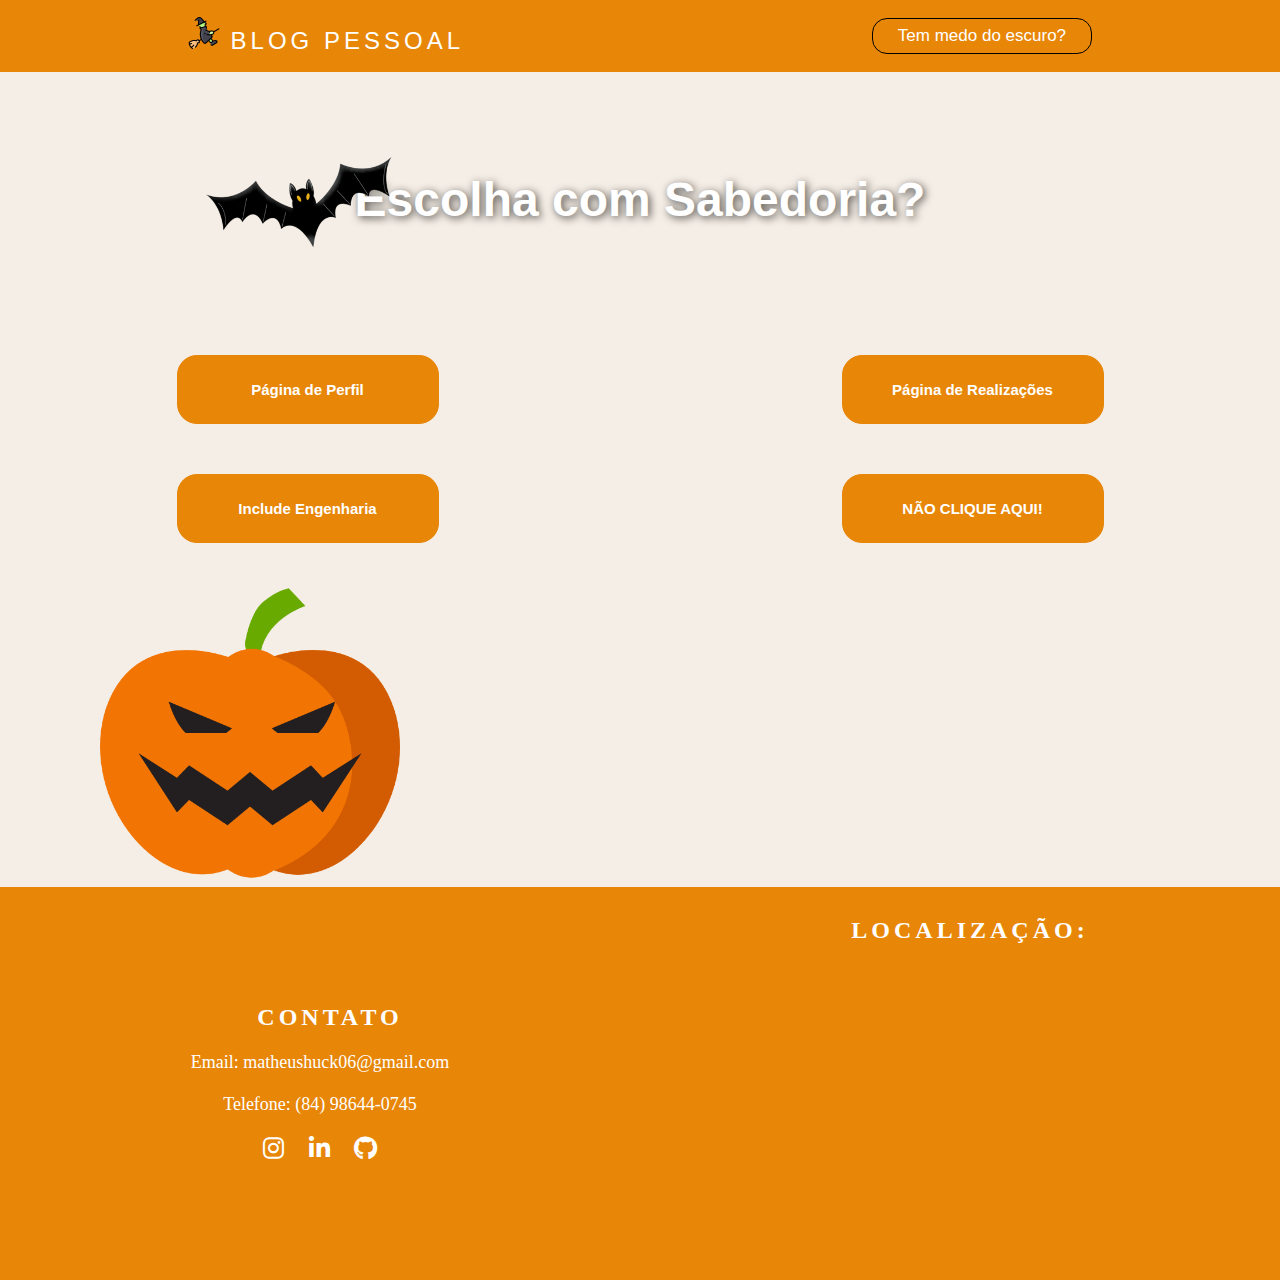
==== index.html @ c3bdc284 "adicionando o blog completo" ====
<!DOCTYPE html>
<html lang="pt-br">

<head>
    <meta charset="UTF-8">
    <meta name="viewport" content="width=device-width, initial-scale=1.0">
    <link rel="stylesheet" type="text/css" href="css/style.css" />
    <link rel="shortcyt icon" href="img/icones/witch-hat.png">
    <link rel="stylesheet" href="https://cdnjs.cloudflare.com/ajax/libs/font-awesome/6.0.0-beta3/css/all.min.css">

    <title>Blog Pessoal</title>
</head>

<body>
    <section> <!--  Navbar -->
        <header>
            <nav>
                <a class="logo" href="index.html"><img src="img/icones/bruxa.png" height="32px"> Blog Pessoal</a>
                <div class="menu-mobile">
                    <div class="linha1"></div>
                    <div class="linha2"></div>
                    <div class="linha3"></div>
                </div>
                <ul class="nav-lista">
                    <li> <button class="botao-tema" id="theme-toggle">Tem medo do escuro?</button></li>
                    <!-- <li><a href="#">Inicio</a></li>
                    <li><a href="#">Inicio</a></li>
                    <li><a href="#"><img class="img-aranha" src="img/icones/icone-aranha.png"></a></li> -->
                </ul>
            </nav>
        </header>

    </section>


    <main>
        <h1 class="texto-primario">Escolha com Sabedoria?</h1>
        <div class="morcego">
            <img src="img/morcego2.png" width="200px">
        </div>

        <div class="div-primaria">

            <div>
                <a href="pag_perfil.html" class="myButton">Página de Perfil</a>
            </div>
            <div>
                <a href="pag_reali.html" class="myButton">Página de Realizações</a>
            </div>
            <div>
                <a href="include.html" class="myButton">Include Engenharia</a>
            </div>
            <div>
                <a href="naoclique.html" class="myButton">NÃO CLIQUE AQUI!</a>
            </div>
        </div>
        <img class="img-primaria" src="img/icones/abobora.png">

    </main>


    <section>
        <footer>
            <div class="div-footer">
                <div class="social-icons">
                   <h2>Contato</h2>
                    <br>
                    <p>Email: matheushuck06@gmail.com</p>
                    <br>
                    <p>Telefone: (84) 98644-0745</p>
                    <br>
                    <a href="https://www.instagram.com/matheusy0/"  target="_blank"><i
                            class="fab fa-instagram"></i></a>
                    <a href="https://www.linkedin.com/in/matheus-bezerra-0195b0235/" target="_blank"><i
                            class="fab fa-linkedin-in"></i></a>
                    <a href="https://github.com/MatthLB" target="_blank"><i class="fa-brands fa-github"></i></a>
                </div>

                <div class="social-icons">
                    <h2>localização:</h2>
                    <br>
                    <iframe
                        src="https://www.google.com/maps/embed?pb=!1m14!1m8!1m3!1d15876.392722412887!2d-35.1996827!3d-5.8417846!3m2!1i1024!2i768!4f13.1!3m3!1m2!1s0x7b2ff93abc3e2fb%3A0xb26233c3668542c0!2sInclude%20Engenharia!5e0!3m2!1spt-BR!2sbr!4v1731716120770!5m2!1spt-BR!2sbr"
                        width="300" height="280" style="border:0;" allowfullscreen="" loading="lazy"
                        referrerpolicy="no-referrer-when-downgrade"></iframe>
                </div>
                <!-- <div class="mapa"> 
                    
                </div> -->
            </div>
        </footer>
    </section>

    <script src="java-script/config.js"></script>

</body>

</html>
---- css/style.css ----
* {
    margin: 0;
    padding: 0;
}

a {
    color: white;
    text-decoration: none;
    /*sem o sublinhado */
    transition: 0.3s;
}

a:hover {
    opacity: 0.7;
}

.logo {
    font-size: 24px;
    text-transform: uppercase;
    letter-spacing: 4px;
}

nav {
    display: flex;
    justify-content: space-around;
    align-items: center;
    font-family: system-io, -apple-system, Arial, Helvetica, sans-serif;
    background: #e78607;
    height: 8vh;
    /*unidade que se adapta a janela de visualisação  */
}

main {
    background-color: #f5eee6;
    height: auto;
    font-family: system-io, -apple-system, Arial, Helvetica, sans-serif;
    transition: background-color 0.3s, color 0.3s;
}

.nav-lista {
    list-style: none;
    display: flex;
}

.nav-lista li {
    letter-spacing: 3px;
    margin-left: 32px;
}

.menu-mobile {
    display: none;
    cursor: pointer;
}

.menu-mobile div {
    width: 32px;
    height: 2px;
    background: #fff;
    margin: 8px;
}


.nav-lista.active {
    transform: translateX(0);
}

/* mobile */

@keyframes navLinkFade {
    from {
        opacity: 0;
        transform: translateX(50px);
    }

    to {
        opacity: 1;
        transform: translateX(0);
    }
}

h2 {
    font-size: 24px;
    text-transform: uppercase;
    letter-spacing: 4px;
    color: #fff;
    margin-left: 20px;
}

.img-primaria {
    height: 300px;
    padding-left: 100px;
    padding-top: 40px;
}

.div-primaria {
    display: grid;
    gap: 50px;
    grid-template-columns: 1fr 1fr;
    grid-row: auto;
    margin-top: 10%;
    place-items: center;
}

.texto-primario {
    color: #ffffff;
    text-align: center;
    padding-top: 100px;
}

/* Área do botão */
.myButton {
    box-shadow: inset 0px 0px 0px 0px #e78607;
    background: linear-gradient(to bottom, #e78607 5%, #e78607 100%);
    background-color: #e78607;
    border-radius: 20px;
    border: 1px solid #e78607;
    display: inline-block;
    cursor: pointer;
    color: #ffffff;
    font-family: Arial;
    font-size: 15px;
    font-weight: bold;
    padding: 25px 30px;
    text-decoration: none;
    text-shadow: 0px 1px 0px #e78607;
    width: 200px;
    text-align: center;
}

.myButton:hover {
    background: linear-gradient(to bottom, #e78607 5%, #e78607 100%);
    background-color: #e78607;
}

.myButton:active {
    position: relative;
    top: 1px;
}

/* Rodapé */

footer {
    background: #e78607;
    height: auto;
}

.div-footer {
    display: grid;
    grid-template-columns: 1fr 1fr;
    place-items: center;
    font-size: 18px;
    color: white;
    padding-bottom: 30px;
    padding-top: 30px;
}

.social-icons {
    text-align: center;
}

.social-icons a {
    margin: 0 10px;
    text-decoration: none;
    font-size: 24px;

}

.social-icons a:hover {
    color: #ddd;
}

/* ====================== Morcego ========================= */

.morcego {
    font-size: 50px;
    /* Tamanho */
    position: absolute;
    top: 110px;
    /*  posição  */
    left: 30%;
    /* Centraliza na horizontal */
    transform: translateX(-50%);
    /* Ajusta a posição para centralizar */
    animation: voar 4s infinite ease-in-out;
}

@keyframes voar {
    0% {
        transform: translate(-50%, 0);
        /* Posição inicial */
    }

    50% {
        transform: translate(-50%, -20px);
        /* Sobe um pouco */
    }

    100% {
        transform: translate(-50%, 0);
        /* Volta à posição inicial */
    }
}

/* ============================== página perfil ======================== */

main h1 {
    text-align: center;
    padding-top: 40px;
    color: #ffffff;
    /* Cor clara para destacar sobre fundos escuros */
    text-shadow: 2px 2px 8px rgba(0, 0, 0, 0.7);
    /* Sombra escura para dar contraste */
    font-size: 3em;
    /* Aumenta o tamanho para mais destaque */

}

.container-info {
    display: grid;
    grid-template-columns: 1fr 1fr;
    place-items: center;
    margin-left: auto;
    margin-right: auto;
    margin-top: 30px;
    padding: 20px;
    border: 1px solid #ddd;
    border-radius: 8px;
    background-color: #f9f9f9;
    height: 1000px;
    width: 1200px;
}

.container-info img {
    height: 300px;
    width: 300px;
    object-fit: cover;
    border-radius: 50%;
}

.hobbies {
    font-weight: bold;
    color: #333;
}

.container-info p {
    font-family: Arial, sans-serif;
    max-width: 400px;
    margin: 10px;
    padding: 20px;

}

.container-info ul {
    margin-left: 60px;
}

.container-info h3 {
    margin-bottom: 50px;
    color: #e78607;
    text-align: center;
}

.container-pq {
    display: block;
    margin-left: auto;
    margin-right: auto;
    margin-top: 50px;
    padding: 20px;
    border: 1px solid #ddd;
    border-radius: 8px;
    background-color: #f9f9f9;
    height: auto;
    width: 800px;
}

.container-pq p {
    font-family: Arial, sans-serif;
    margin: 10px;
    padding: 20px;

}

.inclu {
    display: grid;
    grid-template-columns: 1fr 1fr;
    place-items: center;
    margin-left: auto;
    margin-right: auto;
    margin-top: 30px;
    padding: 20px;
    border: 1px solid #ddd;
    border-radius: 8px;
    background-color: #f9f9f9;
    height: 1000px;
    width: 1200px;
}

.inclu img {
    height: 250px;
    width: 250px;
    object-fit: cover;
    border-radius: 50%;
}

.inclu h2 {
    color: #e78607;
}

.inclu p {
    font-family: Arial, sans-serif;
    max-width: 600px;
    margin: 10px;
    padding: 20px;
    text-align: justify;
}

/* =================== Página de Realizações =================== */

.posts {
    display: grid;
    grid-template-columns: 1fr 1fr;
    place-items: center;
    margin-left: auto;
    margin-right: auto;
    margin-top: 50px;
    padding: 20px;
    border: 1px solid #ddd;
    border-radius: 8px;
    background-color: #f9f9f9;
    height: auto;
    width: 1000px;
}

.posts h2 {
    color: #e78607;
}

.modal-content h2 {
    color: #e78607;
    margin-top: 30px;
    margin-bottom: 30px;
}

.posts img {
    height: 300px;
    width: 300px;
    object-fit: cover;
    border-radius: 50%;
}

.posts p {
    font-family: Arial, sans-serif;
    max-width: 400px;
    margin: 10px;
    padding: 20px;
}


.delete-btn {
    color: red;
    cursor: pointer;
    font-weight: bold;
    float: inline-end;
}

/* Estilos para o modal */
.modal {
    display: none;
    /* Modal oculto por padrão */
    position: fixed;
    top: 0;
    left: 0;
    right: 0;
    bottom: 0;
    background-color: rgba(0, 0, 0, 0.5);
    /* Fundo semitransparente */
    justify-content: center;
    align-items: center;
    text-align: center;
}

.modal input {
    font-family: Poppins-Regular;
    line-height: 1.2;
    font-size: 18px;
    width: 400px;
    background: transparent;
    height: 60px;

}

.modal-content {
    background-color: white;
    padding: 20px;
    border-radius: 5px;
    max-width: 500px;
    width: 100%;
}

.close-btn {
    float: right;
    font-size: 20px;
    cursor: pointer;
}




/* animação e responsividade */

@media (max-width: 1550px) {
    .morcego {
        top: 100px;
        left: 300px;
    }

    .container-info {
        display: grid;
        grid-template-columns: auto;
        place-items: center;
        margin-left: auto;
        margin-right: auto;
        margin-top: 50px;
        padding: 50px;
        height: 1100px;
        width: 500px;
    }

    .posts {
        margin-left: 15%;
        width: 900px;
    }

    .container-pq {
        display: grid;
        grid-template-columns: auto;
        justify-items: center;
        margin-left: auto;
        margin-right: auto;
        margin-top: 50px;
        padding: 50px;
        height: auto;
        width: 500px;
    }

}



@media (max-width: 1200px) {
    .morcego {
        top: 90px;
        left: 140px;
    }

    .container-info {
        display: grid;
        grid-template-columns: auto;
        justify-items: center;
        margin-left: auto;
        margin-right: auto;
        margin-top: 50px;
        padding: 50px;
        background-color: #f9f9f9;
        width: 500px;
    }

    .inclu {
        display: grid;
        grid-template-columns: auto;
        justify-items: center;
        margin-left: auto;
        margin-right: auto;
        margin-top: 50px;
        padding: 50px;
        background-color: #f9f9f9;
        width: 500px;
        height: auto;
    }

    .container-pq {
        display: grid;
        grid-template-columns: auto;
        justify-items: center;
        margin-left: auto;
        margin-right: auto;
        margin-top: 50px;
        padding: 50px;
        background-color: #f9f9f9;
        width: 500px;
    }

    .posts {
        margin-left: 13%;
        width: 800px;
    }

}

@media (max-width: 990px) {
    body {
        overflow-x: hidden;
    }

    .nav-lista {
        position: absolute;
        top: 8vh;
        right: 0;
        width: 50vw;
        height: 92vh;
        background: #e78607;
        flex-direction: column;
        align-items: center;
        justify-content: space-around;
        transform: translateX(100%);
        transition: transform 0.3s ease-in;
        /* chegada suave */
    }

    .nav-lista li {
        margin-left: 0;
        opacity: 0;
    }

    .menu-mobile {
        display: block;
    }

    .div-primaria {
        display: block;
        text-align: center;

    }

    .div-footer {
        display: block;
        padding-left: 30px;

    }

    .myButton {
        margin-top: 15px;
    }

    .morcego {
        top: 20px;
        left: 140px;
    }

    .img-susto {
        position: relative;
        height: 100vh;
        width: 100vw;

    }

    .container-info {
        display: grid;
        grid-template-columns: auto;
        /* Define uma linhas */
        justify-items: center;
        margin-left: auto;
        margin-right: auto;
        margin-top: 50px;
        padding: 50px;
        background-color: #f9f9f9;
        width: 400px;

    }

    .inclu {
        display: grid;
        grid-template-columns: auto;
        justify-items: center;
        margin-left: auto;
        margin-right: auto;
        margin-top: 50px;
        padding: 50px;
        background-color: #f9f9f9;
        width: 400px;
        height: auto;
    }

    .container-pq {
        display: grid;
        grid-template-columns: auto;
        /* Define uma linhas */
        justify-items: center;
        margin-left: auto;
        margin-right: auto;
        margin-top: 50px;
        padding: 50px;
        background-color: #f9f9f9;
        width: 400px;
    }

    .posts {
        display: grid;
        grid-template-columns: auto;
        justify-items: center;
        margin-left: auto;
        margin-right: auto;
        margin-top: 50px;
        padding: 50px;
        background-color: #f9f9f9;
        text-align: center;
        width: 350px;
    }

}



/* ======================================= */

@media (max-width: 480px) {

    .img-primaria {
        height: 270px;
        padding-left: 70px;
        padding-top: 0px;
    }

    .modal-content {
        max-width: 300px;
        width: 100%;
    }

    .caixa-texto{
        max-width: 200px;
    }

    .modal input {
       
        width: 250px;
        background: transparent;
        height: 60px;
    
    }

    .container-info {
        display: block;
        margin-left: auto;
        margin-right: auto;
        border: 1px solid #ddd;
        width: 280px;
        padding-bottom: 200px;
    }

    .container-pq {
        display: block;
        margin-left: auto;
        margin-right: auto;
        border: 1px solid #ddd;
        width: 280px;
        padding-bottom: 200px;
    }

    .inclu {
        display: block;
        margin-left: auto;
        margin-right: auto;
        border: 1px solid #ddd;
        width: 280px;
        height: auto;
    }

    .posts {
        display: block;
        margin-left: auto;
        margin-right: auto;
        border: 1px solid #ddd;
        width: 280px;
    }



}


.botao-tema {
    background-color: #e78607;
    border-radius: 15px;
    border: 1px solid #000000;
    cursor: pointer;
    color: #ffffff;
    font-size: 17px;
    padding: 7px 25px;
    text-decoration: none;
}

.botao-tema:hover {
    background-color: #ddd;
}

.dropdown button {
    background-color: #e78607;
    border-radius: 15px;
    border: 1px solid #000000;
    cursor: pointer;
    color: #ffffff;
    font-size: 17px;
    padding: 7px 25px;
    text-decoration: none;
}

.dropdown-content {
    display: none;
    position: absolute;
    background-color: #e78607;
    min-width: 160px;
    z-index: 1;
}

.dropdown-content a {
    color: white;
    padding: 12px 16px;
    text-decoration: none;
    display: block;
}

.dropdown-content a:hover {
    background-color: #ddd;
    color: black;
}

.dropdown.open .dropdown-content {
    display: block;
}

.dropdown button:hover {
    background-color: #ddd;

}


/* ========================== Dark Mode ======================= */

body.dark-mode main {
    background-image: url("../img/tema-fundo.webp");
    background-size: cover;
    /* Ajusta a imagem para cobrir toda a área */
    background-position: center;
    /* Centraliza a imagem */
    background-repeat: no-repeat;
    /* Evita repetição da imagem */
    background-attachment: fixed;
    /* Faz o fundo ficar fixo ao rolar a página */
}

body.dark-mode footer,
body.dark-mode nav,
body.dark-mode .botao-tema,
body.dark-mode .myButton {
    background: #1C1C1C;
}

body.dark-mode .nav-lista {
    background: #1C1C1C;
}

body.dark-mode .modal h2,
body.dark-mode .posts h2,
body.dark-mode .inclu h2 {
    color: #fff;
}

body.dark-mode .dropdown button {
    background-color: #1C1C1C;
}

body.dark-mode .dropdown-content {
    background-color: #1C1C1C;
}

body.dark-mode .inclu,
body.dark-mode .container-info,
body.dark-mode .container-pq,
body.dark-mode .posts {
    background-color: #1C1C1C;
    color: #ddd;
}

body.dark-mode .hobbies {
    color: #ddd;
}
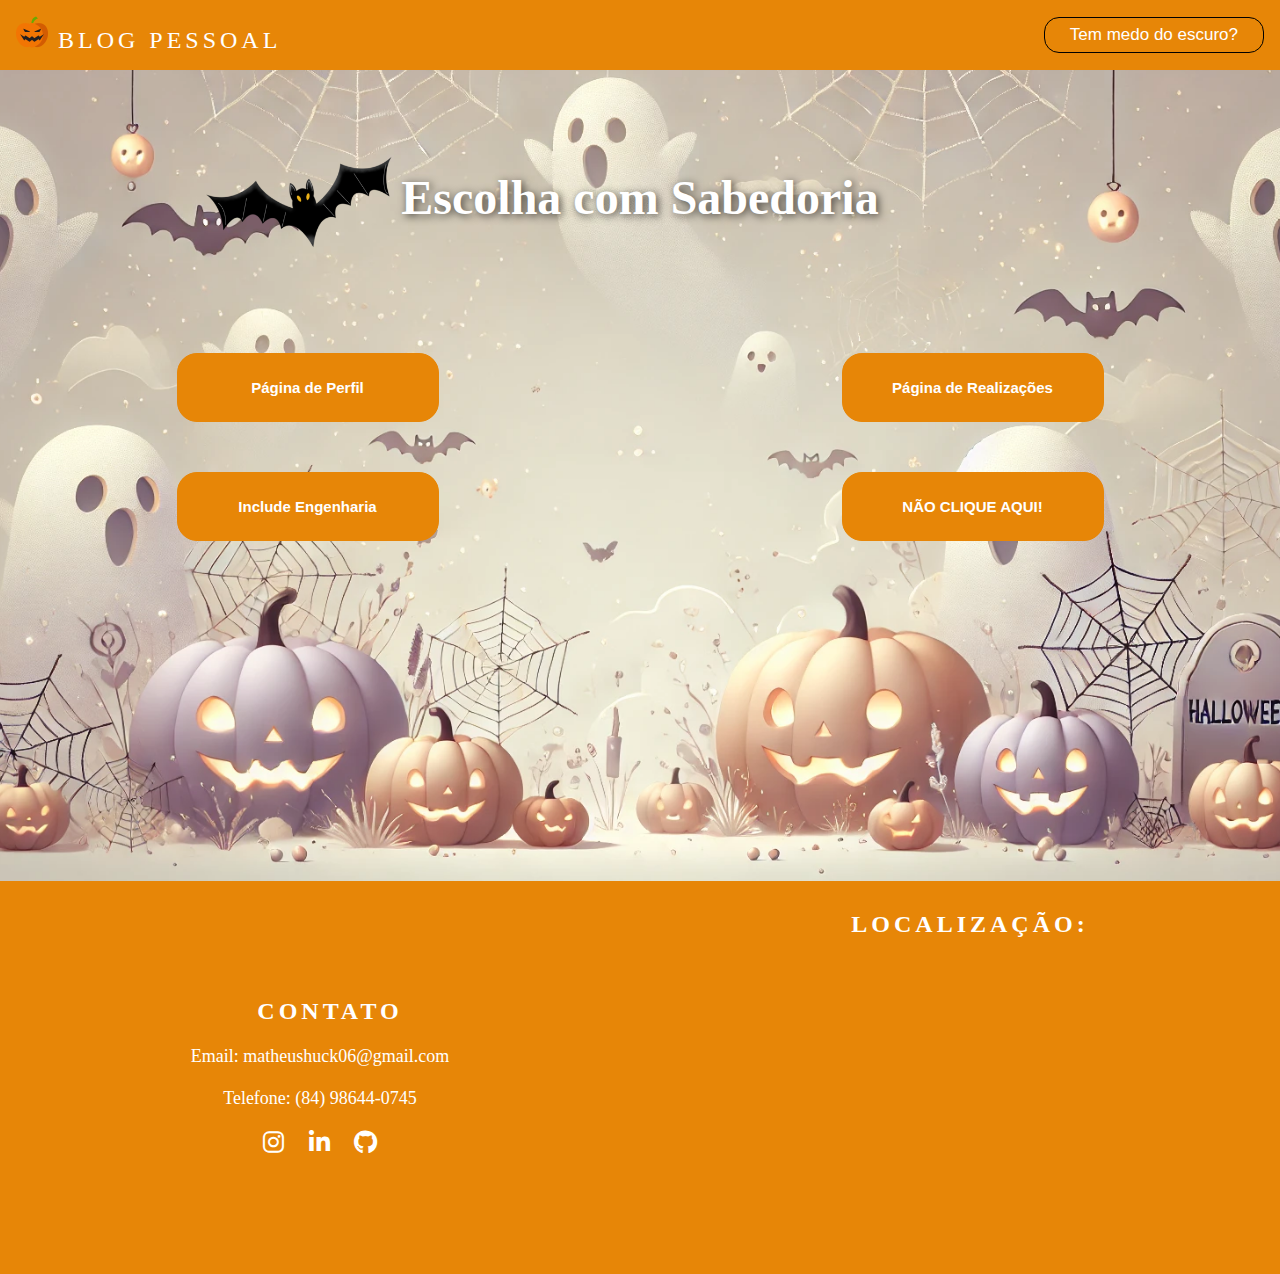
==== commit 8f452ed4: "atualizações" ====
--- a/index.html
+++ b/index.html
@@ -13,19 +13,13 @@
 
 <body>
     <section> <!--  Navbar -->
-        <header>
-            <nav>
-                <a class="logo" href="index.html"><img src="img/icones/bruxa.png" height="32px"> Blog Pessoal</a>
-                <div class="menu-mobile">
-                    <div class="linha1"></div>
-                    <div class="linha2"></div>
-                    <div class="linha3"></div>
-                </div>
-                <ul class="nav-lista">
-                    <li> <button class="botao-tema" id="theme-toggle">Tem medo do escuro?</button></li>
-                    <!-- <li><a href="#">Inicio</a></li>
-                    <li><a href="#">Inicio</a></li>
-                    <li><a href="#"><img class="img-aranha" src="img/icones/icone-aranha.png"></a></li> -->
+
+        <header class="header">
+            <nav class="nav">
+                <a class="logo" href="index.html"><img src="img/icones/abobora.png" height="32px"> Blog Pessoal</a>
+                <button class="hamburger"></button>
+                <ul class="nav-list">
+                    <li><button class="botao-tema" id="theme-toggle">Tem medo do escuro?</button></li>
                 </ul>
             </nav>
         </header>
@@ -34,7 +28,7 @@
 
 
     <main>
-        <h1 class="texto-primario">Escolha com Sabedoria?</h1>
+        <h1 class="texto-primario">Escolha com Sabedoria</h1>
         <div class="morcego">
             <img src="img/morcego2.png" width="200px">
         </div>
@@ -54,7 +48,9 @@
                 <a href="naoclique.html" class="myButton">NÃO CLIQUE AQUI!</a>
             </div>
         </div>
-        <img class="img-primaria" src="img/icones/abobora.png">
+
+      
+       
 
     </main>
 
@@ -63,14 +59,13 @@
         <footer>
             <div class="div-footer">
                 <div class="social-icons">
-                   <h2>Contato</h2>
+                    <h2>Contato</h2>
                     <br>
                     <p>Email: matheushuck06@gmail.com</p>
                     <br>
                     <p>Telefone: (84) 98644-0745</p>
                     <br>
-                    <a href="https://www.instagram.com/matheusy0/"  target="_blank"><i
-                            class="fab fa-instagram"></i></a>
+                    <a href="https://www.instagram.com/matheusy0/" target="_blank"><i class="fab fa-instagram"></i></a>
                     <a href="https://www.linkedin.com/in/matheus-bezerra-0195b0235/" target="_blank"><i
                             class="fab fa-linkedin-in"></i></a>
                     <a href="https://github.com/MatthLB" target="_blank"><i class="fa-brands fa-github"></i></a>
@@ -84,9 +79,7 @@
                         width="300" height="280" style="border:0;" allowfullscreen="" loading="lazy"
                         referrerpolicy="no-referrer-when-downgrade"></iframe>
                 </div>
-                <!-- <div class="mapa"> 
-                    
-                </div> -->
+                
             </div>
         </footer>
     </section>
--- a/css/style.css
+++ b/css/style.css
@@ -14,68 +14,70 @@
     opacity: 0.7;
 }
 
+.header {
+    background: #e78607;
+    padding-inline: 16px;
+}
+
+.nav {
+    max-width: 1280px;
+    height: 70px;
+    margin-inline: auto;
+    display: flex;
+    justify-content: space-between;
+    align-items: center;
+}
+
 .logo {
     font-size: 24px;
     text-transform: uppercase;
     letter-spacing: 4px;
 }
 
-nav {
+.nav-list {
     display: flex;
-    justify-content: space-around;
-    align-items: center;
-    font-family: system-io, -apple-system, Arial, Helvetica, sans-serif;
-    background: #e78607;
-    height: 8vh;
-    /*unidade que se adapta a janela de visualisação  */
-}
+    gap: 32px;
+    list-style: none;
+}
+
+.nav-list a {
+    font-size: 18px;
+    color: #fff;
+    padding-block: 16px;
+}
+
+.hamburger {
+    display: none;
+    border: none;
+    background: none;
+    border-top: 3px solid #fff;
+    cursor: pointer;
+}
+
+.hamburger::after,
+.hamburger::before {
+    content: " ";
+    display: block;
+    width: 30px;
+    height: 3px;
+    background: #fff;
+    margin-top: 5px;
+    position: relative;
+    transition: 0.3s;
+}
+
 
 main {
-    background-color: #f5eee6;
+    background-image: url("../img/tema-claro.webp");
     height: auto;
-    font-family: system-io, -apple-system, Arial, Helvetica, sans-serif;
-    transition: background-color 0.3s, color 0.3s;
-}
-
-.nav-lista {
-    list-style: none;
-    display: flex;
-}
-
-.nav-lista li {
-    letter-spacing: 3px;
-    margin-left: 32px;
-}
-
-.menu-mobile {
-    display: none;
-    cursor: pointer;
-}
-
-.menu-mobile div {
-    width: 32px;
-    height: 2px;
-    background: #fff;
-    margin: 8px;
-}
-
-
-.nav-lista.active {
-    transform: translateX(0);
-}
-
-/* mobile */
-
-@keyframes navLinkFade {
-    from {
-        opacity: 0;
-        transform: translateX(50px);
-    }
-
-    to {
-        opacity: 1;
-        transform: translateX(0);
-    }
+    background-size: cover;
+    /* Ajusta a imagem para cobrir toda a área */
+    background-position: center;
+    /* Centraliza a imagem */
+    background-repeat: no-repeat;
+    /* Evita repetição da imagem */
+    background-attachment: fixed;
+    /* Faz o fundo ficar fixo ao rolar a página */
 }
 
 h2 {
@@ -99,6 +101,7 @@
     grid-row: auto;
     margin-top: 10%;
     place-items: center;
+    padding-bottom: 340px;
 }
 
 .texto-primario {
@@ -127,16 +130,6 @@
     text-align: center;
 }
 
-.myButton:hover {
-    background: linear-gradient(to bottom, #e78607 5%, #e78607 100%);
-    background-color: #e78607;
-}
-
-.myButton:active {
-    position: relative;
-    top: 1px;
-}
-
 /* Rodapé */
 
 footer {
@@ -498,44 +491,79 @@
 }
 
 @media (max-width: 990px) {
-    body {
-        overflow-x: hidden;
-    }
-
-    .nav-lista {
-        position: absolute;
-        top: 8vh;
-        right: 0;
-        width: 50vw;
-        height: 92vh;
+
+    .hamburger {
+        display: block;
+        z-index: 1;
+    }
+
+    .nav-list {
+        position: fixed;
+        top: 0;
+        left: 0;
+        width: 100vw;
+        height: 100vh;
         background: #e78607;
+        clip-path: circle(100px at 90% -15%);
+        transition: 1s ease-out;
         flex-direction: column;
+        justify-content: space-around;
         align-items: center;
-        justify-content: space-around;
-        transform: translateX(100%);
-        transition: transform 0.3s ease-in;
-        /* chegada suave */
-    }
-
-    .nav-lista li {
-        margin-left: 0;
+        gap: 0;
+        pointer-events: none;
+    }
+
+    .nav-list a {
+        font-size: 24px;
         opacity: 0;
     }
 
-    .menu-mobile {
-        display: block;
+    .nav-list li:nth-child(1) a {
+        transition: 0.5s 0.2s;
+    }
+
+    .nav-list li:nth-child(2) a {
+        transition: 0.5s 0.4s;
+    }
+
+    .nav-list li:nth-child(3) a {
+        transition: 0.5s 0.6s;
+    }
+
+    /* Estilos ativos */
+
+    .nav.active .nav-list {
+        clip-path: circle(1500px at 90% -15%);
+        pointer-events: all;
+    }
+
+    .nav.active .nav-list a {
+        opacity: 1;
+    }
+
+    .nav.active .hamburger {
+        position: fixed;
+        top: 26px;
+        right: 16px;
+        border-top-color: transparent;
+    }
+
+    .nav.active .hamburger::before {
+        transform: rotate(135deg);
+    }
+
+    .nav.active .hamburger::after {
+        transform: rotate(-135deg);
+        top: -7px;
     }
 
     .div-primaria {
         display: block;
         text-align: center;
-
     }
 
     .div-footer {
         display: block;
-        padding-left: 30px;
-
     }
 
     .myButton {
@@ -610,7 +638,6 @@
 }
 
 
-
 /* ======================================= */
 
 @media (max-width: 480px) {
@@ -626,16 +653,16 @@
         width: 100%;
     }
 
-    .caixa-texto{
+    .caixa-texto {
         max-width: 200px;
     }
 
     .modal input {
-       
+
         width: 250px;
         background: transparent;
         height: 60px;
-    
+
     }
 
     .container-info {
@@ -750,12 +777,13 @@
 
 body.dark-mode footer,
 body.dark-mode nav,
+body.dark-mode header, 
 body.dark-mode .botao-tema,
 body.dark-mode .myButton {
     background: #1C1C1C;
 }
 
-body.dark-mode .nav-lista {
+body.dark-mode .nav-list {
     background: #1C1C1C;
 }
 
